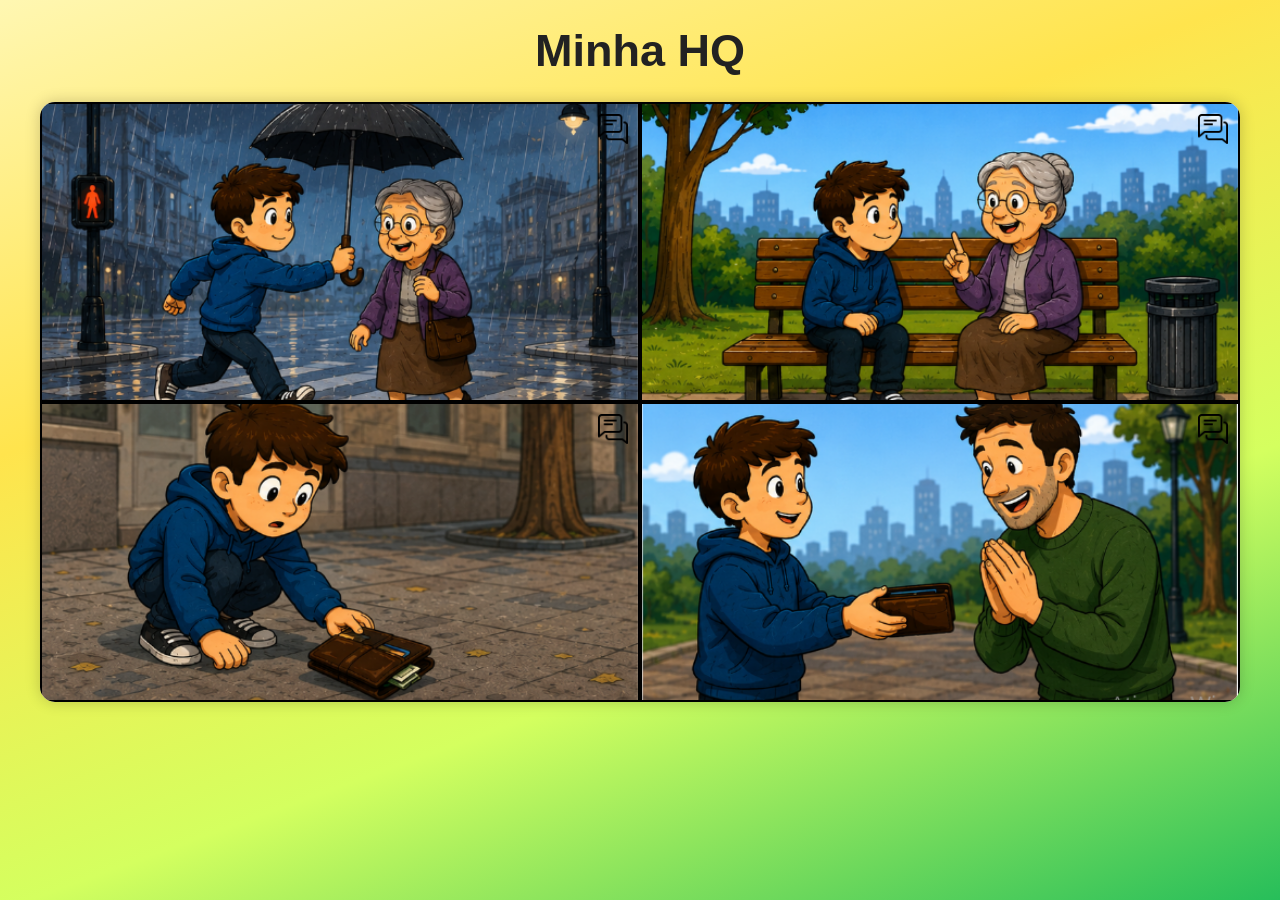
==== hq/pagina1.html @ 46fc127f "Add files via upload" ====
<!DOCTYPE html>
<html lang="pt-br">

<head>
    <meta charset="UTF-8">
    <meta name="viewport" content="width=device-width, initial-scale=1.0">

    <title>Minha HQ</title>

    <link rel="stylesheet" href="estilo.css">
    <script src="script.js" defer></script>
</head>

<body>

    <header>
        <h1>Minha HQ</h1>
    </header>

    <div id="container">

        <!-- QUADRO 1 -->
        <div class="quadro">

            <img
                class="icone-balao"
                src="imagens/baloes/chat.png"
                onmouseover="balao(1)"
                onmouseout="balao2()"
                alt="balão">

            <img
                class="fala"
                id="bal1"
                src="imagens/baloes/b1.png"
                alt="fala">

            <img
                src="imagens/quadrinho/q1.png"
                alt="Quadrinho 1">

        </div>

        <!-- QUADRO 2 -->
        <div class="quadro">

            <img
                class="icone-balao"
                src="imagens/baloes/chat.png"
                onmouseover="balao(2)"
                onmouseout="balao2()"
                alt="balão">

            <img
                class="fala"
                id="bal2"
                src="imagens/baloes/Balao2.png"
                alt="fala">

            <img
                src="imagens/quadrinho/q2.png"
                alt="Quadrinho 2">

        </div>

        <!-- QUADRO 3 -->
        <div class="quadro">

            <img
                class="icone-balao"
                src="imagens/baloes/chat.png"
                onmouseover="balao(3)"
                onmouseout="balao2()"
                alt="balão">

            <img
                class="fala"
                id="bal3"
                src="imagens/baloes/Balao3.png"
                alt="fala">

            <img
                src="imagens/quadrinho/q3.png"
                alt="Quadrinho 3">

        </div>

        <!-- QUADRO 4 -->
        <div class="quadro">

            <img
                class="icone-balao"
                src="imagens/baloes/chat.png"
                onmouseover="balao(4)"
                onmouseout="balao2()"
                alt="balão">

            <img
                class="fala"
                id="bal4"
                src="imagens/baloes/Balao4.png"
                alt="fala">

            <img
                src="imagens/quadrinho/q4.png"
                alt="Quadrinho 4">

        </div>

    </div>

</body>
</html>
---- hq/estilo.css ----
* {
    margin: 0;
    padding: 0;
    box-sizing: border-box;
}

body {
    background: linear-gradient(
        160deg,
        #fff7b2,
        #ffe44d,
        #d4ff5f,
        #27be5a
    );

    font-family: Arial, Helvetica, sans-serif;
    min-height: 100vh;
}

/* ===== TÍTULO ===== */

header {
    text-align: center;
    padding: 25px;
}

header h1 {
    font-size: 45px;
    color: #222;
}

/* ===== CONTAINER ===== */

#container {
    max-width: 1200px;
    width: 95%;

    margin: auto;

    display: grid;
    grid-template-columns: repeat(2, 1fr);

    background: rgba(255, 255, 255, 0.9);

    border-radius: 15px;
    overflow: hidden;

    box-shadow: 0 0 15px rgba(0, 0, 0, 0.2);
}

#capa-container {
    max-width: 1200px;
    width: 95%;

    margin: auto;

    background: rgba(255,255,255,0.9);

    border-radius: 15px;
    overflow: hidden;

    box-shadow: 0 0 15px rgba(0,0,0,0.2);
}

#capa-container img {
    width: 100%;
    height: auto;
    display: block;
}

/* ===== QUADROS ===== */

.quadro {
    position: relative;

    height: 300px;

    overflow: hidden;

    border: 2px solid black;
}

.quadro img {
    width: 100%;
    height: 100%;

    object-fit: cover;

    transition: 0.3s;
}

.quadro img:hover {
    transform: scale(1.02);
}

/* ===== ÍCONE DE BALÃO ===== */

.icone-balao {
    width: 30px !important;
    height: 30px !important;

    position: absolute;

    top: 10px;
    right: 10px;

    cursor: pointer;

    z-index: 10;
}

/* ===== BALÕES DE FALA ===== */

.fala {
    width: 250px !important;
    height: auto !important;

    position: absolute;

    top: 10px;
    left: 15px;

    display: none;

    z-index: 9;
}

/* ===== CAPA ===== */

#container > img {
    width: 100%;
    height: auto;

    display: block;
}

/* ===== BOTÕES ===== */

#botoes {
    width: 95%;
    max-width: 1200px;

    margin: 20px auto;

    display: flex;
    justify-content: center;
}

/* ===== BOTÃO ===== */

button {
    padding: 10px 20px;

    border: none;
    border-radius: 8px;

    background: #222;
    color: white;

    cursor: pointer;

    font-size: 16px;
}

button:hover {
    background: #444;
}

/* ===== RESPONSIVIDADE ===== */

@media (max-width: 768px) {

    #container {
        grid-template-columns: 1fr;
    }

    .quadro {
        height: 250px;
    }

    .fala {
        width: 180px !important;
    }
}
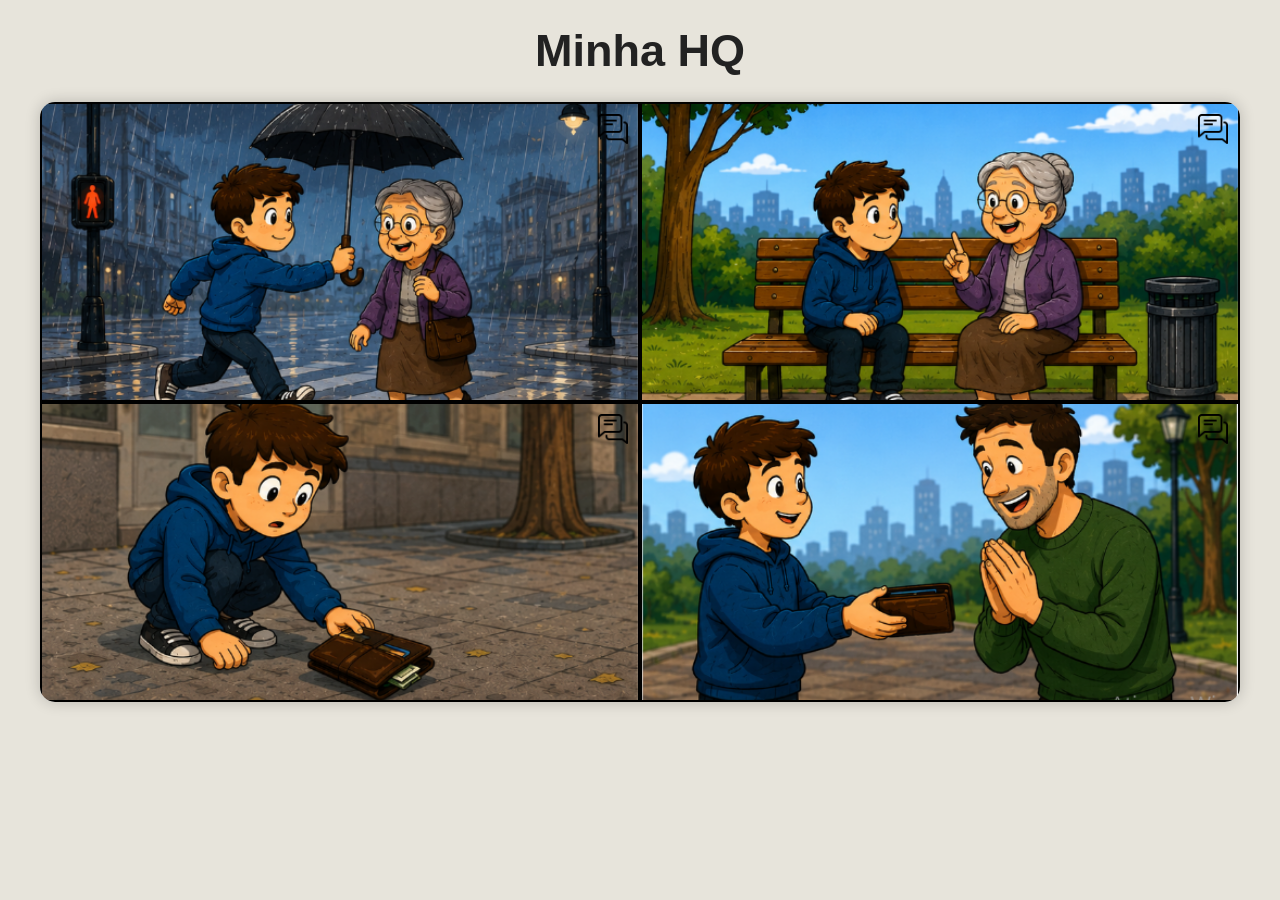
==== commit f3e9a000: "Add files via upload" ====
--- a/hq/pagina1.html
+++ b/hq/pagina1.html
@@ -4,7 +4,6 @@
 <head>
     <meta charset="UTF-8">
     <meta name="viewport" content="width=device-width, initial-scale=1.0">
-
     <title>Minha HQ</title>
 
     <link rel="stylesheet" href="estilo.css">
@@ -25,15 +24,12 @@
             <img
                 class="icone-balao"
                 src="imagens/baloes/chat.png"
-                onmouseover="balao(1)"
-                onmouseout="balao2()"
+                onmouseover="b(1)"
+                onmouseout="b2()"
                 alt="balão">
 
-            <img
-                class="fala"
-                id="bal1"
-                src="imagens/baloes/b1.png"
-                alt="fala">
+            <img class="fala" id="b1" src="imagens/baloes/b1.png" alt="">
+            <img class="fala" id="b2" src="imagens/baloes/b2.png" alt="">
 
             <img
                 src="imagens/quadrinho/q1.png"
@@ -47,15 +43,12 @@
             <img
                 class="icone-balao"
                 src="imagens/baloes/chat.png"
-                onmouseover="balao(2)"
-                onmouseout="balao2()"
+                onmouseover="b(2)"
+                onmouseout="b2()"
                 alt="balão">
 
-            <img
-                class="fala"
-                id="bal2"
-                src="imagens/baloes/Balao2.png"
-                alt="fala">
+            <img class="fala" id="b4" src="imagens/baloes/b4.png" alt="">
+            <img class="fala" id="b5" src="imagens/baloes/b5.png" alt="">
 
             <img
                 src="imagens/quadrinho/q2.png"
@@ -69,15 +62,11 @@
             <img
                 class="icone-balao"
                 src="imagens/baloes/chat.png"
-                onmouseover="balao(3)"
-                onmouseout="balao2()"
+                onmouseover="b(3)"
+                onmouseout="b2()"
                 alt="balão">
 
-            <img
-                class="fala"
-                id="bal3"
-                src="imagens/baloes/Balao3.png"
-                alt="fala">
+            <img class="fala" id="b6" src="imagens/baloes/b6.png" alt="">
 
             <img
                 src="imagens/quadrinho/q3.png"
@@ -91,15 +80,13 @@
             <img
                 class="icone-balao"
                 src="imagens/baloes/chat.png"
-                onmouseover="balao(4)"
-                onmouseout="balao2()"
+                onmouseover="b(4)"
+                onmouseout="b2()"
                 alt="balão">
 
-            <img
-                class="fala"
-                id="bal4"
-                src="imagens/baloes/Balao4.png"
-                alt="fala">
+            <img class="fala" id="b7" src="imagens/baloes/b7.png" alt="">
+            <img class="fala" id="b8" src="imagens/baloes/b8.png" alt="">
+            <img class="fala" id="b9" src="imagens/baloes/b9.png" alt="">
 
             <img
                 src="imagens/quadrinho/q4.png"
@@ -110,4 +97,5 @@
     </div>
 
 </body>
+
 </html>
--- a/hq/estilo.css
+++ b/hq/estilo.css
@@ -5,18 +5,11 @@
 }
 
 body {
-    background: linear-gradient(
-        160deg,
-        #fff7b2,
-        #ffe44d,
-        #d4ff5f,
-        #27be5a
-    );
+    background: #e7e4db;
 
     font-family: Arial, Helvetica, sans-serif;
     min-height: 100vh;
 }
-
 /* ===== TÍTULO ===== */
 
 header {
@@ -181,4 +174,68 @@
     .fala {
         width: 180px !important;
     }
+}
+/* CONFIGURAÇÃO GERAL DOS BALÕES */
+
+.fala {
+    position: absolute;
+    display: none;
+    z-index: 20;
+    height: auto;
+}
+
+/* ===== QUADRINHO 1 ===== */
+
+#b1 {
+    width: 180px;
+    top: 5px;
+    left: 10px;
+}
+
+#b2 {
+    width: 160px;
+    top: 70px;
+    right: 15px;
+}
+
+/* ===== QUADRINHO 2 ===== */
+
+#b4 {
+    width: 220px;
+    top: 5px;
+    right: 15px;
+}
+
+#b5 {
+    width: 130px;
+    top: 80px;
+    left: 150px;
+}
+
+/* ===== QUADRINHO 3 ===== */
+
+#b6 {
+    width: 180px;
+    top: 10px;
+    right: 60px;
+}
+
+/* ===== QUADRINHO 4 ===== */
+
+#b7 {
+    width: 180px;
+    top: 5px;
+    right: 120px;
+}
+
+#b8 {
+    width: 150px;
+    top: 115px;
+    left: 260px;
+}
+
+#b9 {
+    width: 280px;
+    bottom: 10px;
+    right: 10px;
 }
